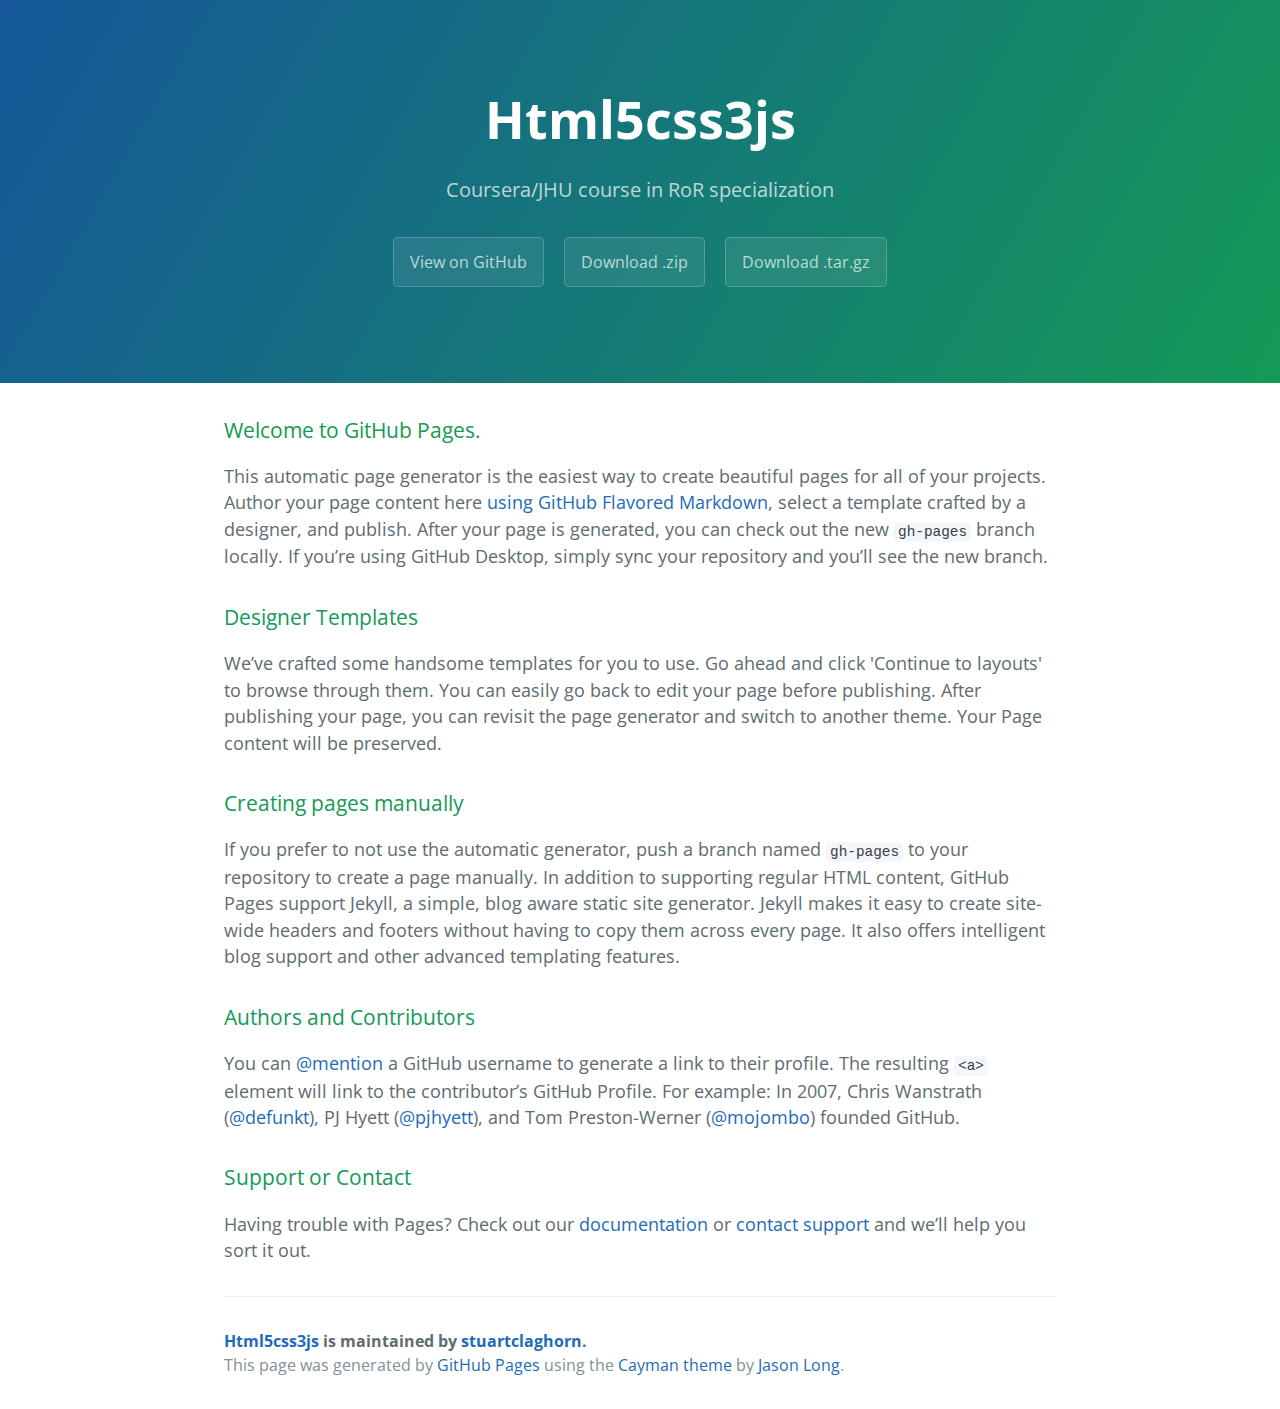
==== index.html @ 8b89e9fe "Create gh-pages branch via GitHub" ====
<!DOCTYPE html>
<html lang="en-us">
  <head>
    <meta charset="UTF-8">
    <title>Html5css3js by stuartclaghorn</title>
    <meta name="viewport" content="width=device-width, initial-scale=1">
    <link rel="stylesheet" type="text/css" href="stylesheets/normalize.css" media="screen">
    <link href='https://fonts.googleapis.com/css?family=Open+Sans:400,700' rel='stylesheet' type='text/css'>
    <link rel="stylesheet" type="text/css" href="stylesheets/stylesheet.css" media="screen">
    <link rel="stylesheet" type="text/css" href="stylesheets/github-light.css" media="screen">
  </head>
  <body>
    <section class="page-header">
      <h1 class="project-name">Html5css3js</h1>
      <h2 class="project-tagline">Coursera/JHU course in RoR specialization</h2>
      <a href="https://github.com/stuartclaghorn/html5css3js" class="btn">View on GitHub</a>
      <a href="https://github.com/stuartclaghorn/html5css3js/zipball/master" class="btn">Download .zip</a>
      <a href="https://github.com/stuartclaghorn/html5css3js/tarball/master" class="btn">Download .tar.gz</a>
    </section>

    <section class="main-content">
      <h3>
<a id="welcome-to-github-pages" class="anchor" href="#welcome-to-github-pages" aria-hidden="true"><span aria-hidden="true" class="octicon octicon-link"></span></a>Welcome to GitHub Pages.</h3>

<p>This automatic page generator is the easiest way to create beautiful pages for all of your projects. Author your page content here <a href="https://guides.github.com/features/mastering-markdown/">using GitHub Flavored Markdown</a>, select a template crafted by a designer, and publish. After your page is generated, you can check out the new <code>gh-pages</code> branch locally. If you’re using GitHub Desktop, simply sync your repository and you’ll see the new branch.</p>

<h3>
<a id="designer-templates" class="anchor" href="#designer-templates" aria-hidden="true"><span aria-hidden="true" class="octicon octicon-link"></span></a>Designer Templates</h3>

<p>We’ve crafted some handsome templates for you to use. Go ahead and click 'Continue to layouts' to browse through them. You can easily go back to edit your page before publishing. After publishing your page, you can revisit the page generator and switch to another theme. Your Page content will be preserved.</p>

<h3>
<a id="creating-pages-manually" class="anchor" href="#creating-pages-manually" aria-hidden="true"><span aria-hidden="true" class="octicon octicon-link"></span></a>Creating pages manually</h3>

<p>If you prefer to not use the automatic generator, push a branch named <code>gh-pages</code> to your repository to create a page manually. In addition to supporting regular HTML content, GitHub Pages support Jekyll, a simple, blog aware static site generator. Jekyll makes it easy to create site-wide headers and footers without having to copy them across every page. It also offers intelligent blog support and other advanced templating features.</p>

<h3>
<a id="authors-and-contributors" class="anchor" href="#authors-and-contributors" aria-hidden="true"><span aria-hidden="true" class="octicon octicon-link"></span></a>Authors and Contributors</h3>

<p>You can <a href="https://help.github.com/articles/basic-writing-and-formatting-syntax/#mentioning-users-and-teams" class="user-mention">@mention</a> a GitHub username to generate a link to their profile. The resulting <code>&lt;a&gt;</code> element will link to the contributor’s GitHub Profile. For example: In 2007, Chris Wanstrath (<a href="https://github.com/defunkt" class="user-mention">@defunkt</a>), PJ Hyett (<a href="https://github.com/pjhyett" class="user-mention">@pjhyett</a>), and Tom Preston-Werner (<a href="https://github.com/mojombo" class="user-mention">@mojombo</a>) founded GitHub.</p>

<h3>
<a id="support-or-contact" class="anchor" href="#support-or-contact" aria-hidden="true"><span aria-hidden="true" class="octicon octicon-link"></span></a>Support or Contact</h3>

<p>Having trouble with Pages? Check out our <a href="https://help.github.com/pages">documentation</a> or <a href="https://github.com/contact">contact support</a> and we’ll help you sort it out.</p>

      <footer class="site-footer">
        <span class="site-footer-owner"><a href="https://github.com/stuartclaghorn/html5css3js">Html5css3js</a> is maintained by <a href="https://github.com/stuartclaghorn">stuartclaghorn</a>.</span>

        <span class="site-footer-credits">This page was generated by <a href="https://pages.github.com">GitHub Pages</a> using the <a href="https://github.com/jasonlong/cayman-theme">Cayman theme</a> by <a href="https://twitter.com/jasonlong">Jason Long</a>.</span>
      </footer>

    </section>

  
  </body>
</html>
---- stylesheets/stylesheet.css ----
* {
  box-sizing: border-box; }

body {
  padding: 0;
  margin: 0;
  font-family: "Open Sans", "Helvetica Neue", Helvetica, Arial, sans-serif;
  font-size: 16px;
  line-height: 1.5;
  color: #606c71; }

a {
  color: #1e6bb8;
  text-decoration: none; }
  a:hover {
    text-decoration: underline; }

.btn {
  display: inline-block;
  margin-bottom: 1rem;
  color: rgba(255, 255, 255, 0.7);
  background-color: rgba(255, 255, 255, 0.08);
  border-color: rgba(255, 255, 255, 0.2);
  border-style: solid;
  border-width: 1px;
  border-radius: 0.3rem;
  transition: color 0.2s, background-color 0.2s, border-color 0.2s; }
  .btn + .btn {
    margin-left: 1rem; }

.btn:hover {
  color: rgba(255, 255, 255, 0.8);
  text-decoration: none;
  background-color: rgba(255, 255, 255, 0.2);
  border-color: rgba(255, 255, 255, 0.3); }

@media screen and (min-width: 64em) {
  .btn {
    padding: 0.75rem 1rem; } }

@media screen and (min-width: 42em) and (max-width: 64em) {
  .btn {
    padding: 0.6rem 0.9rem;
    font-size: 0.9rem; } }

@media screen and (max-width: 42em) {
  .btn {
    display: block;
    width: 100%;
    padding: 0.75rem;
    font-size: 0.9rem; }
    .btn + .btn {
      margin-top: 1rem;
      margin-left: 0; } }

.page-header {
  color: #fff;
  text-align: center;
  background-color: #159957;
  background-image: linear-gradient(120deg, #155799, #159957); }

@media screen and (min-width: 64em) {
  .page-header {
    padding: 5rem 6rem; } }

@media screen and (min-width: 42em) and (max-width: 64em) {
  .page-header {
    padding: 3rem 4rem; } }

@media screen and (max-width: 42em) {
  .page-header {
    padding: 2rem 1rem; } }

.project-name {
  margin-top: 0;
  margin-bottom: 0.1rem; }

@media screen and (min-width: 64em) {
  .project-name {
    font-size: 3.25rem; } }

@media screen and (min-width: 42em) and (max-width: 64em) {
  .project-name {
    font-size: 2.25rem; } }

@media screen and (max-width: 42em) {
  .project-name {
    font-size: 1.75rem; } }

.project-tagline {
  margin-bottom: 2rem;
  font-weight: normal;
  opacity: 0.7; }

@media screen and (min-width: 64em) {
  .project-tagline {
    font-size: 1.25rem; } }

@media screen and (min-width: 42em) and (max-width: 64em) {
  .project-tagline {
    font-size: 1.15rem; } }

@media screen and (max-width: 42em) {
  .project-tagline {
    font-size: 1rem; } }

.main-content :first-child {
  margin-top: 0; }
.main-content img {
  max-width: 100%; }
.main-content h1, .main-content h2, .main-content h3, .main-content h4, .main-content h5, .main-content h6 {
  margin-top: 2rem;
  margin-bottom: 1rem;
  font-weight: normal;
  color: #159957; }
.main-content p {
  margin-bottom: 1em; }
.main-content code {
  padding: 2px 4px;
  font-family: Consolas, "Liberation Mono", Menlo, Courier, monospace;
  font-size: 0.9rem;
  color: #383e41;
  background-color: #f3f6fa;
  border-radius: 0.3rem; }
.main-content pre {
  padding: 0.8rem;
  margin-top: 0;
  margin-bottom: 1rem;
  font: 1rem Consolas, "Liberation Mono", Menlo, Courier, monospace;
  color: #567482;
  word-wrap: normal;
  background-color: #f3f6fa;
  border: solid 1px #dce6f0;
  border-radius: 0.3rem; }
  .main-content pre > code {
    padding: 0;
    margin: 0;
    font-size: 0.9rem;
    color: #567482;
    word-break: normal;
    white-space: pre;
    background: transparent;
    border: 0; }
.main-content .highlight {
  margin-bottom: 1rem; }
  .main-content .highlight pre {
    margin-bottom: 0;
    word-break: normal; }
.main-content .highlight pre, .main-content pre {
  padding: 0.8rem;
  overflow: auto;
  font-size: 0.9rem;
  line-height: 1.45;
  border-radius: 0.3rem; }
.main-content pre code, .main-content pre tt {
  display: inline;
  max-width: initial;
  padding: 0;
  margin: 0;
  overflow: initial;
  line-height: inherit;
  word-wrap: normal;
  background-color: transparent;
  border: 0; }
  .main-content pre code:before, .main-content pre code:after, .main-content pre tt:before, .main-content pre tt:after {
    content: normal; }
.main-content ul, .main-content ol {
  margin-top: 0; }
.main-content blockquote {
  padding: 0 1rem;
  margin-left: 0;
  color: #819198;
  border-left: 0.3rem solid #dce6f0; }
  .main-content blockquote > :first-child {
    margin-top: 0; }
  .main-content blockquote > :last-child {
    margin-bottom: 0; }
.main-content table {
  display: block;
  width: 100%;
  overflow: auto;
  word-break: normal;
  word-break: keep-all; }
  .main-content table th {
    font-weight: bold; }
  .main-content table th, .main-content table td {
    padding: 0.5rem 1rem;
    border: 1px solid #e9ebec; }
.main-content dl {
  padding: 0; }
  .main-content dl dt {
    padding: 0;
    margin-top: 1rem;
    font-size: 1rem;
    font-weight: bold; }
  .main-content dl dd {
    padding: 0;
    margin-bottom: 1rem; }
.main-content hr {
  height: 2px;
  padding: 0;
  margin: 1rem 0;
  background-color: #eff0f1;
  border: 0; }

@media screen and (min-width: 64em) {
  .main-content {
    max-width: 64rem;
    padding: 2rem 6rem;
    margin: 0 auto;
    font-size: 1.1rem; } }

@media screen and (min-width: 42em) and (max-width: 64em) {
  .main-content {
    padding: 2rem 4rem;
    font-size: 1.1rem; } }

@media screen and (max-width: 42em) {
  .main-content {
    padding: 2rem 1rem;
    font-size: 1rem; } }

.site-footer {
  padding-top: 2rem;
  margin-top: 2rem;
  border-top: solid 1px #eff0f1; }

.site-footer-owner {
  display: block;
  font-weight: bold; }

.site-footer-credits {
  color: #819198; }

@media screen and (min-width: 64em) {
  .site-footer {
    font-size: 1rem; } }

@media screen and (min-width: 42em) and (max-width: 64em) {
  .site-footer {
    font-size: 1rem; } }

@media screen and (max-width: 42em) {
  .site-footer {
    font-size: 0.9rem; } }
---- stylesheets/github-light.css ----
/*
   Copyright 2014 GitHub Inc.

   Licensed under the Apache License, Version 2.0 (the "License");
   you may not use this file except in compliance with the License.
   You may obtain a copy of the License at

       http://www.apache.org/licenses/LICENSE-2.0

   Unless required by applicable law or agreed to in writing, software
   distributed under the License is distributed on an "AS IS" BASIS,
   WITHOUT WARRANTIES OR CONDITIONS OF ANY KIND, either express or implied.
   See the License for the specific language governing permissions and
   limitations under the License.

*/

.pl-c /* comment */ {
  color: #969896;
}

.pl-c1      /* constant, markup.raw, meta.diff.header, meta.module-reference, meta.property-name, support, support.constant, support.variable, variable.other.constant */,
.pl-s .pl-v /* string variable */ {
  color: #0086b3;
}

.pl-e  /* entity */,
.pl-en /* entity.name */ {
  color: #795da3;
}

.pl-s .pl-s1 /* string source */,
.pl-smi      /* storage.modifier.import, storage.modifier.package, storage.type.java, variable.other, variable.parameter.function */ {
  color: #333;
}

.pl-ent /* entity.name.tag */ {
  color: #63a35c;
}

.pl-k /* keyword, storage, storage.type */ {
  color: #a71d5d;
}

.pl-pds              /* punctuation.definition.string, string.regexp.character-class */,
.pl-s                /* string */,
.pl-s .pl-pse .pl-s1 /* string punctuation.section.embedded source */,
.pl-sr               /* string.regexp */,
.pl-sr .pl-cce       /* string.regexp constant.character.escape */,
.pl-sr .pl-sra       /* string.regexp string.regexp.arbitrary-repitition */,
.pl-sr .pl-sre       /* string.regexp source.ruby.embedded */ {
  color: #183691;
}

.pl-v /* variable */ {
  color: #ed6a43;
}

.pl-id /* invalid.deprecated */ {
  color: #b52a1d;
}

.pl-ii /* invalid.illegal */ {
  background-color: #b52a1d;
  color: #f8f8f8;
}

.pl-sr .pl-cce /* string.regexp constant.character.escape */ {
  color: #63a35c;
  font-weight: bold;
}

.pl-ml /* markup.list */ {
  color: #693a17;
}

.pl-mh        /* markup.heading */,
.pl-mh .pl-en /* markup.heading entity.name */,
.pl-ms        /* meta.separator */ {
  color: #1d3e81;
  font-weight: bold;
}

.pl-mq /* markup.quote */ {
  color: #008080;
}

.pl-mi /* markup.italic */ {
  color: #333;
  font-style: italic;
}

.pl-mb /* markup.bold */ {
  color: #333;
  font-weight: bold;
}

.pl-md /* markup.deleted, meta.diff.header.from-file */ {
  background-color: #ffecec;
  color: #bd2c00;
}

.pl-mi1 /* markup.inserted, meta.diff.header.to-file */ {
  background-color: #eaffea;
  color: #55a532;
}

.pl-mdr /* meta.diff.range */ {
  color: #795da3;
  font-weight: bold;
}

.pl-mo /* meta.output */ {
  color: #1d3e81;
}
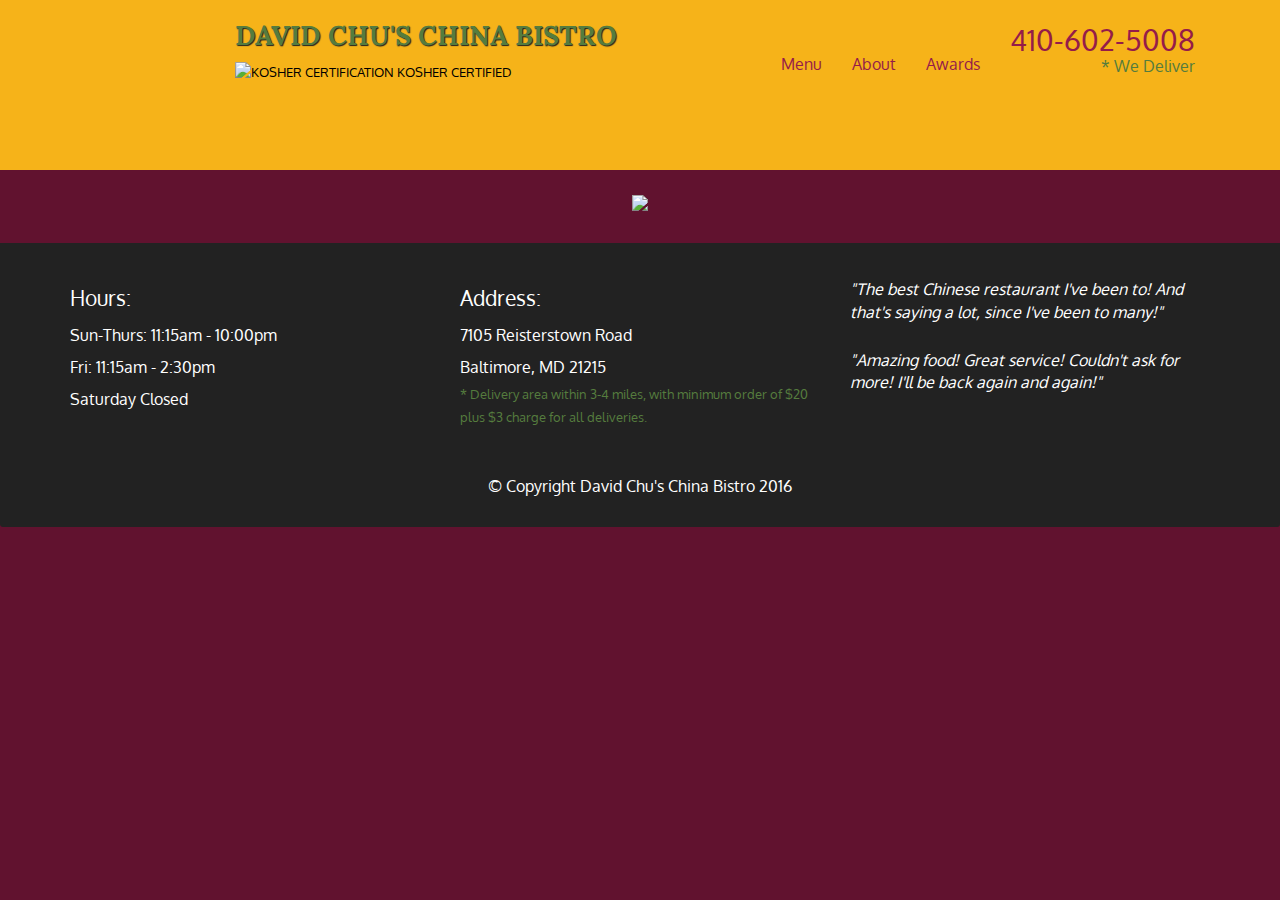
==== commit ed421b3b: "Initial creation for build." ====
--- a/index.html
+++ b/index.html
@@ -1,57 +1,108 @@
-<!DOCTYPE html>
-<html lang="en-us">
+<!doctype html>
+<html lang="en">
   <head>
-    <meta charset="UTF-8">
-    <title>Html5css3js by stuartclaghorn</title>
+    <meta charset="utf-8">
+    <meta http-equiv="X-UA-Compatible" content="IE=edge">
     <meta name="viewport" content="width=device-width, initial-scale=1">
-    <link rel="stylesheet" type="text/css" href="stylesheets/normalize.css" media="screen">
-    <link href='https://fonts.googleapis.com/css?family=Open+Sans:400,700' rel='stylesheet' type='text/css'>
-    <link rel="stylesheet" type="text/css" href="stylesheets/stylesheet.css" media="screen">
-    <link rel="stylesheet" type="text/css" href="stylesheets/github-light.css" media="screen">
+    <title>David Chu's China Bistro</title>
+    <link rel="stylesheet" href="css/bootstrap.min.css">
+    <link rel="stylesheet" href="css/styles.css">
+    <link href='https://fonts.googleapis.com/css?family=Oxygen:400,300,700' rel='stylesheet' type='text/css'>
+    <link href='https://fonts.googleapis.com/css?family=Lora' rel='stylesheet' type='text/css'>
   </head>
-  <body>
-    <section class="page-header">
-      <h1 class="project-name">Html5css3js</h1>
-      <h2 class="project-tagline">Coursera/JHU course in RoR specialization</h2>
-      <a href="https://github.com/stuartclaghorn/html5css3js" class="btn">View on GitHub</a>
-      <a href="https://github.com/stuartclaghorn/html5css3js/zipball/master" class="btn">Download .zip</a>
-      <a href="https://github.com/stuartclaghorn/html5css3js/tarball/master" class="btn">Download .tar.gz</a>
-    </section>
+<body>
+  <header>
+    <nav id="header-nav" class="navbar navbar-default">
+      <div class="container">
+        <div class="navbar-header">
+          <a href="index.html" class="pull-left visible-md visible-lg">
+            <div id="logo-img" alt="Logo image"></div>
+          </a>
 
-    <section class="main-content">
-      <h3>
-<a id="welcome-to-github-pages" class="anchor" href="#welcome-to-github-pages" aria-hidden="true"><span aria-hidden="true" class="octicon octicon-link"></span></a>Welcome to GitHub Pages.</h3>
+          <div class="navbar-brand">
+            <a href="index.html"><h1>David Chu's China Bistro</h1></a>
+            <p>
+              <img src="images/star-k-logo.png" alt="Kosher certification">
+              <span>Kosher Certified</span>
+            </p>
+          </div>
 
-<p>This automatic page generator is the easiest way to create beautiful pages for all of your projects. Author your page content here <a href="https://guides.github.com/features/mastering-markdown/">using GitHub Flavored Markdown</a>, select a template crafted by a designer, and publish. After your page is generated, you can check out the new <code>gh-pages</code> branch locally. If you’re using GitHub Desktop, simply sync your repository and you’ll see the new branch.</p>
+          <button id="navbarToggle" type="button" class="navbar-toggle collapsed" data-toggle="collapse" data-target="#collapsable-nav" aria-expanded="false">
+            <span class="sr-only">Toggle navigation</span>
+            <span class="icon-bar"></span>
+            <span class="icon-bar"></span>
+            <span class="icon-bar"></span>
+          </button>
+        </div>
+        
+        <div id="collapsable-nav" class="collapse navbar-collapse">
+           <ul id="nav-list" class="nav navbar-nav navbar-right">
+            <li id="navHomeButton" class="visible-xs active">
+              <a href="index.html">
+                <span class="glyphicon glyphicon-home"></span> Home</a>
+            </li>
+            <li id="navMenuButton">
+              <a href="#" onclick="$dc.loadMenuCategories();">
+                <span class="glyphicon glyphicon-cutlery"></span><br class="hidden-xs"> Menu</a>
+            </li>
+            <li>
+              <a href="#">
+                <span class="glyphicon glyphicon-info-sign"></span><br class="hidden-xs"> About</a>
+            </li>
+            <li>
+              <a href="#">
+                <span class="glyphicon glyphicon-certificate"></span><br class="hidden-xs"> Awards</a>
+            </li>
+            <li id="phone" class="hidden-xs">
+              <a href="tel:410-602-5008">
+                <span>410-602-5008</span></a><div>* We Deliver</div>
+            </li>
+          </ul><!-- #nav-list -->
+        </div><!-- .collapse .navbar-collapse -->
+      </div><!-- .container -->
+    </nav><!-- #header-nav -->
+  </header>
 
-<h3>
-<a id="designer-templates" class="anchor" href="#designer-templates" aria-hidden="true"><span aria-hidden="true" class="octicon octicon-link"></span></a>Designer Templates</h3>
+  <div id="call-btn" class="visible-xs">
+    <a class="btn" href="tel:410-602-5008">
+    <span class="glyphicon glyphicon-earphone"></span>
+    410-602-5008
+    </a>
+  </div>
+  <div id="xs-deliver" class="text-center visible-xs">* We Deliver</div>
 
-<p>We’ve crafted some handsome templates for you to use. Go ahead and click 'Continue to layouts' to browse through them. You can easily go back to edit your page before publishing. After publishing your page, you can revisit the page generator and switch to another theme. Your Page content will be preserved.</p>
+  <div id="main-content" class="container"></div>
 
-<h3>
-<a id="creating-pages-manually" class="anchor" href="#creating-pages-manually" aria-hidden="true"><span aria-hidden="true" class="octicon octicon-link"></span></a>Creating pages manually</h3>
+  <footer class="panel-footer">
+    <div class="container">
+      <div class="row">
+        <section id="hours" class="col-sm-4">
+          <span>Hours:</span><br>
+          Sun-Thurs: 11:15am - 10:00pm<br>
+          Fri: 11:15am - 2:30pm<br>
+          Saturday Closed
+          <hr class="visible-xs">
+        </section>
+        <section id="address" class="col-sm-4">
+          <span>Address:</span><br>
+          7105 Reisterstown Road<br>
+          Baltimore, MD 21215
+          <p>* Delivery area within 3-4 miles, with minimum order of $20 plus $3 charge for all deliveries.</p>
+          <hr class="visible-xs">
+        </section>
+        <section id="testimonials" class="col-sm-4">
+          <p>"The best Chinese restaurant I've been to! And that's saying a lot, since I've been to many!"</p>
+          <p>"Amazing food! Great service! Couldn't ask for more! I'll be back again and again!"</p>
+        </section>
+      </div>
+      <div class="text-center">&copy; Copyright David Chu's China Bistro 2016</div>
+    </div>
+  </footer>
 
-<p>If you prefer to not use the automatic generator, push a branch named <code>gh-pages</code> to your repository to create a page manually. In addition to supporting regular HTML content, GitHub Pages support Jekyll, a simple, blog aware static site generator. Jekyll makes it easy to create site-wide headers and footers without having to copy them across every page. It also offers intelligent blog support and other advanced templating features.</p>
-
-<h3>
-<a id="authors-and-contributors" class="anchor" href="#authors-and-contributors" aria-hidden="true"><span aria-hidden="true" class="octicon octicon-link"></span></a>Authors and Contributors</h3>
-
-<p>You can <a href="https://help.github.com/articles/basic-writing-and-formatting-syntax/#mentioning-users-and-teams" class="user-mention">@mention</a> a GitHub username to generate a link to their profile. The resulting <code>&lt;a&gt;</code> element will link to the contributor’s GitHub Profile. For example: In 2007, Chris Wanstrath (<a href="https://github.com/defunkt" class="user-mention">@defunkt</a>), PJ Hyett (<a href="https://github.com/pjhyett" class="user-mention">@pjhyett</a>), and Tom Preston-Werner (<a href="https://github.com/mojombo" class="user-mention">@mojombo</a>) founded GitHub.</p>
-
-<h3>
-<a id="support-or-contact" class="anchor" href="#support-or-contact" aria-hidden="true"><span aria-hidden="true" class="octicon octicon-link"></span></a>Support or Contact</h3>
-
-<p>Having trouble with Pages? Check out our <a href="https://help.github.com/pages">documentation</a> or <a href="https://github.com/contact">contact support</a> and we’ll help you sort it out.</p>
-
-      <footer class="site-footer">
-        <span class="site-footer-owner"><a href="https://github.com/stuartclaghorn/html5css3js">Html5css3js</a> is maintained by <a href="https://github.com/stuartclaghorn">stuartclaghorn</a>.</span>
-
-        <span class="site-footer-credits">This page was generated by <a href="https://pages.github.com">GitHub Pages</a> using the <a href="https://github.com/jasonlong/cayman-theme">Cayman theme</a> by <a href="https://twitter.com/jasonlong">Jason Long</a>.</span>
-      </footer>
-
-    </section>
-
-  
-  </body>
+  <!-- jQuery (Bootstrap JS plugins depend on it) -->
+  <script src="js/jquery-2.1.4.min.js"></script>
+  <script src="js/bootstrap.min.js"></script>
+  <script src="js/ajax-utils.js"></script>
+  <script src="js/script.js"></script>
+</body>
 </html>
--- a/css/styles.css
+++ b/css/styles.css
@@ -0,0 +1,375 @@
+body {
+  font-size: 16px;
+  color: #fff;
+  background-color: #61122f;
+  font-family: 'Oxygen', sans-serif;
+}
+
+/** HEADER **/
+#header-nav {
+  background-color: #f6b319;
+  border-radius: 0;
+  border: 0;
+}
+
+#logo-img {
+  background: url('../images/restaurant-logo_large.png') no-repeat;
+  width: 150px;
+  height: 150px;
+  margin: 10px 15px 10px 0;
+}
+
+.navbar-brand {
+  padding-top: 25px;
+}
+.navbar-brand h1 { /* Restaurant name */
+  font-family: 'Lora', serif;
+  color: #557c3e;
+  font-size: 1.5em;
+  text-transform: uppercase;
+  font-weight: bold;
+  text-shadow: 1px 1px 1px #222;
+  margin-top: 0;
+  margin-bottom: 0;
+  line-height: .75;
+}
+.navbar-brand a:hover, .navbar-brand a:focus {
+  text-decoration: none;
+}
+.navbar-brand p { /* Kosher cert */
+  color: #000;
+  text-transform: uppercase;
+  font-size: .7em;
+  margin-top: 15px;
+}
+.navbar-brand p span { /* Star-K */
+  vertical-align: middle;
+}
+
+#nav-list {
+  margin-top: 10px;
+}
+#nav-list a {
+  color: #951C49;
+  text-align: center;
+}
+#nav-list a:hover {
+  background: #E7E7E7;
+}
+#nav-list a span {
+  font-size: 1.8em;
+}
+
+#phone {
+  margin-top: 5px;
+}
+#phone a { /* Phone number */
+  text-align: right;
+  padding-bottom: 0;
+}
+#phone div { /* We Deliver */
+  color: #557c3e;
+  text-align: right;
+  padding-right: 15px;
+}
+
+.navbar-header button.navbar-toggle, .navbar-header .icon-bar {
+  border: 1px solid #61122f;
+}
+.navbar-header button.navbar-toggle {
+  clear: both;
+  margin-top: -30px;
+}
+/* END HEADER */
+
+/* FOOTER */
+.panel-footer {
+  margin-top: 30px;
+  padding-top: 35px;
+  padding-bottom: 30px;
+  background-color: #222;
+  border-top: 0;
+}
+.panel-footer div.row {
+  margin-bottom: 35px;
+}
+#hours, #address {
+  line-height: 2;
+}
+#hours > span, #address > span {
+  font-size: 1.3em;
+}
+#address p {
+  color: #557c3e;
+  font-size: .8em;
+  line-height: 1.8;
+}
+#testimonials {
+  font-style: italic;
+}
+#testimonials p:nth-child(2) {
+  margin-top: 25px;
+}
+/* END FOOTER */
+
+
+
+/* HOME PAGE */
+.container .jumbotron {
+  box-shadow: 0 0 50px #3F0C1F;
+  border: 2px solid #3F0C1F;
+}
+
+#menu-tile, #specials-tile, #map-tile {
+  height: 250px;
+  width: 100%;
+  margin-bottom: 15px;
+  position: relative;
+  border: 2px solid #3F0C1F;
+  overflow: hidden;
+}
+#menu-tile:hover, #specials-tile:hover, #map-tile:hover {
+  box-shadow: 0 1px 5px 1px #cccccc;
+}
+#menu-tile {
+  background: url('../images/menu-tile.jpg') no-repeat;
+  background-position: center;
+}
+#specials-tile {
+  background: url('../images/specials-tile.jpg') no-repeat;
+  background-position: center;
+}
+#menu-tile span, #specials-tile span, #map-tile span {
+  position: absolute;
+  bottom: 0;
+  right: 0;
+  width: 100%;
+  text-align: center;
+  font-size: 1.6em;
+  text-transform: uppercase;
+  background-color: #000;
+  color: #fff;
+  opacity: .8;
+}
+/* END HOME PAGE */
+
+/* MENU CATEGORIES PAGE */
+.category-tile { 
+  position: relative;
+  border: 2px solid #3F0C1F;
+  overflow: hidden;
+  width: 200px;
+  height: 200px;
+  margin: 0 auto 15px;
+}
+.category-tile span {
+  position: absolute;
+  bottom: 0;
+  right: 0;
+  width: 100%;
+  text-align: center;
+  font-size: 1.2em;
+  text-transform: uppercase;
+  background-color: #000;
+  color: #fff;
+  opacity: .8;
+}
+.category-tile:hover {
+  box-shadow: 0 1px 5px 1px #cccccc;
+}
+
+#menu-categories-title + div {
+  margin-bottom: 50px;
+}
+/* END MENU CATEGORIES PAGE */
+
+/* SINGLE CATEGORY PAGE */
+.menu-item-tile {
+  margin-bottom: 25px;
+}
+.menu-item-tile hr {
+  width: 80%;
+}
+.menu-item-tile .menu-item-price {
+  font-size: 1.1em;
+  text-align: right;
+  margin-top: -15px;
+  margin-right: -15px;
+}
+.menu-item-tile .menu-item-price span {
+  font-size: .6em;
+}
+.menu-item-photo {
+  position: relative;
+  border: 2px solid #3F0C1F; 
+  overflow: hidden;
+  padding: 0;
+  margin-right: -15px;
+  margin-left: auto;
+  margin-bottom: 20px;
+  max-width: 250px;
+}
+.menu-item-photo div {
+  position: absolute;
+  bottom: 0;
+  right: 0;
+  width: 80px;
+  background-color: #557c3e;
+  text-align: center;
+}
+.menu-item-description {
+  padding-right: 30px;
+}
+h3.menu-item-title {
+  margin: 0 0 10px;
+}
+.menu-item-details {
+  font-size: .9em;
+  font-style: italic;
+}
+/* END SINGLE CATEGORY PAGE */
+
+
+/********** Large devices only **********/
+@media (min-width: 1200px) {
+  .container .jumbotron {
+    background: url('../images/jumbotron_1200.jpg') no-repeat;
+    height: 675px;
+  }
+}
+
+/********** Medium devices only **********/
+@media (min-width: 992px) and (max-width: 1199px) {
+  /* Header */
+  #logo-img {
+    background: url('../images/restaurant-logo_medium.png') no-repeat;
+    width: 100px;
+    height: 100px;
+    margin: 5px 5px 5px 0;
+  }
+  /* End Header */
+
+  /* Home Page */
+  .container .jumbotron {
+    background: url('../images/jumbotron_992.jpg') no-repeat;
+    height: 558px;
+  }
+  /* End Home Page */
+}
+
+/********** Small devices only **********/
+@media (min-width: 768px) and (max-width: 991px) {
+  /* Home Page */
+  .container .jumbotron {
+    background: url('../images/jumbotron_768.jpg') no-repeat;
+    height: 432px;
+  }
+  /* End Home Page */
+}
+
+/********** Extra small devices only **********/
+@media (max-width: 767px) {
+  /* Header */
+  .navbar-brand {
+    padding-top: 10px;
+    height: 80px;
+  }
+  .navbar-brand h1 { /* Restaurant name */
+    padding-top: 10px;
+    font-size: 5vw; /* 1vw = 1% of viewport width */
+  }
+  .navbar-brand p { /* Kosher cert */
+    font-size: .6em;
+    margin-top: 12px;
+  }
+  .navbar-brand p img { /* Star-K */
+    height: 20px;
+  }
+
+  #collapsable-nav a { /* Collapsed nav menu text */
+    font-size: 1.2em;
+  }
+  #collapsable-nav a span { /* Collapsed nav menu glyph */
+    font-size: 1em;
+    margin-right: 5px;
+  }
+
+  #call-btn > a {
+    font-size: 1.5em;
+    display: block;
+    margin: 0 20px;
+    padding: 10px;
+    border: 2px solid #fff;
+    background-color: #f6b319;
+    color: #951c49;
+  }
+  #xs-deliver {
+    margin-top: 5px;
+    font-size: .7em;
+    letter-spacing: .1em;
+    text-transform: uppercase;
+  }
+  /* End Header */
+
+  /* Footer */
+  .panel-footer section {
+    margin-bottom: 30px;
+    text-align: center;
+  }
+  .panel-footer section:nth-child(3) {
+    margin-bottom: 0; /* margin already exists on the whole row */
+  }
+  .panel-footer section hr {
+    width: 50%;
+  }
+  /* End Footer */
+
+  /* Home Page */
+  .container .jumbotron {
+    margin-top: 30px;
+    padding: 0;
+  }
+  #menu-tile, #specials-tile {
+    width: 360px;
+    margin: 0 auto 15px;
+  }
+
+  .menu-item-photo {
+    margin-right: auto;
+  }
+  .menu-item-tile .menu-item-price {
+    text-align: center;
+  }
+  .menu-item-description {
+    text-align: center;;
+  }
+}
+
+
+/********** Super extra small devices Only :-) (e.g., iPhone 4) **********/
+@media (max-width: 479px) {
+  /* Header */
+  .navbar-brand h1 { /* Restaurant name */
+    padding-top: 5px;
+    font-size: 6vw;
+  }
+  /* End Header */
+  
+  /* Home page */
+  #menu-tile, #specials-tile {
+    width: 280px;
+    margin: 0 auto 15px;
+  }
+
+  .col-xxs-12 {
+    position: relative;
+    min-height: 1px;
+    padding-right: 15px;
+    padding-left: 15px;
+    float: left;
+    width: 100%;
+  }
+}
+
+
+
